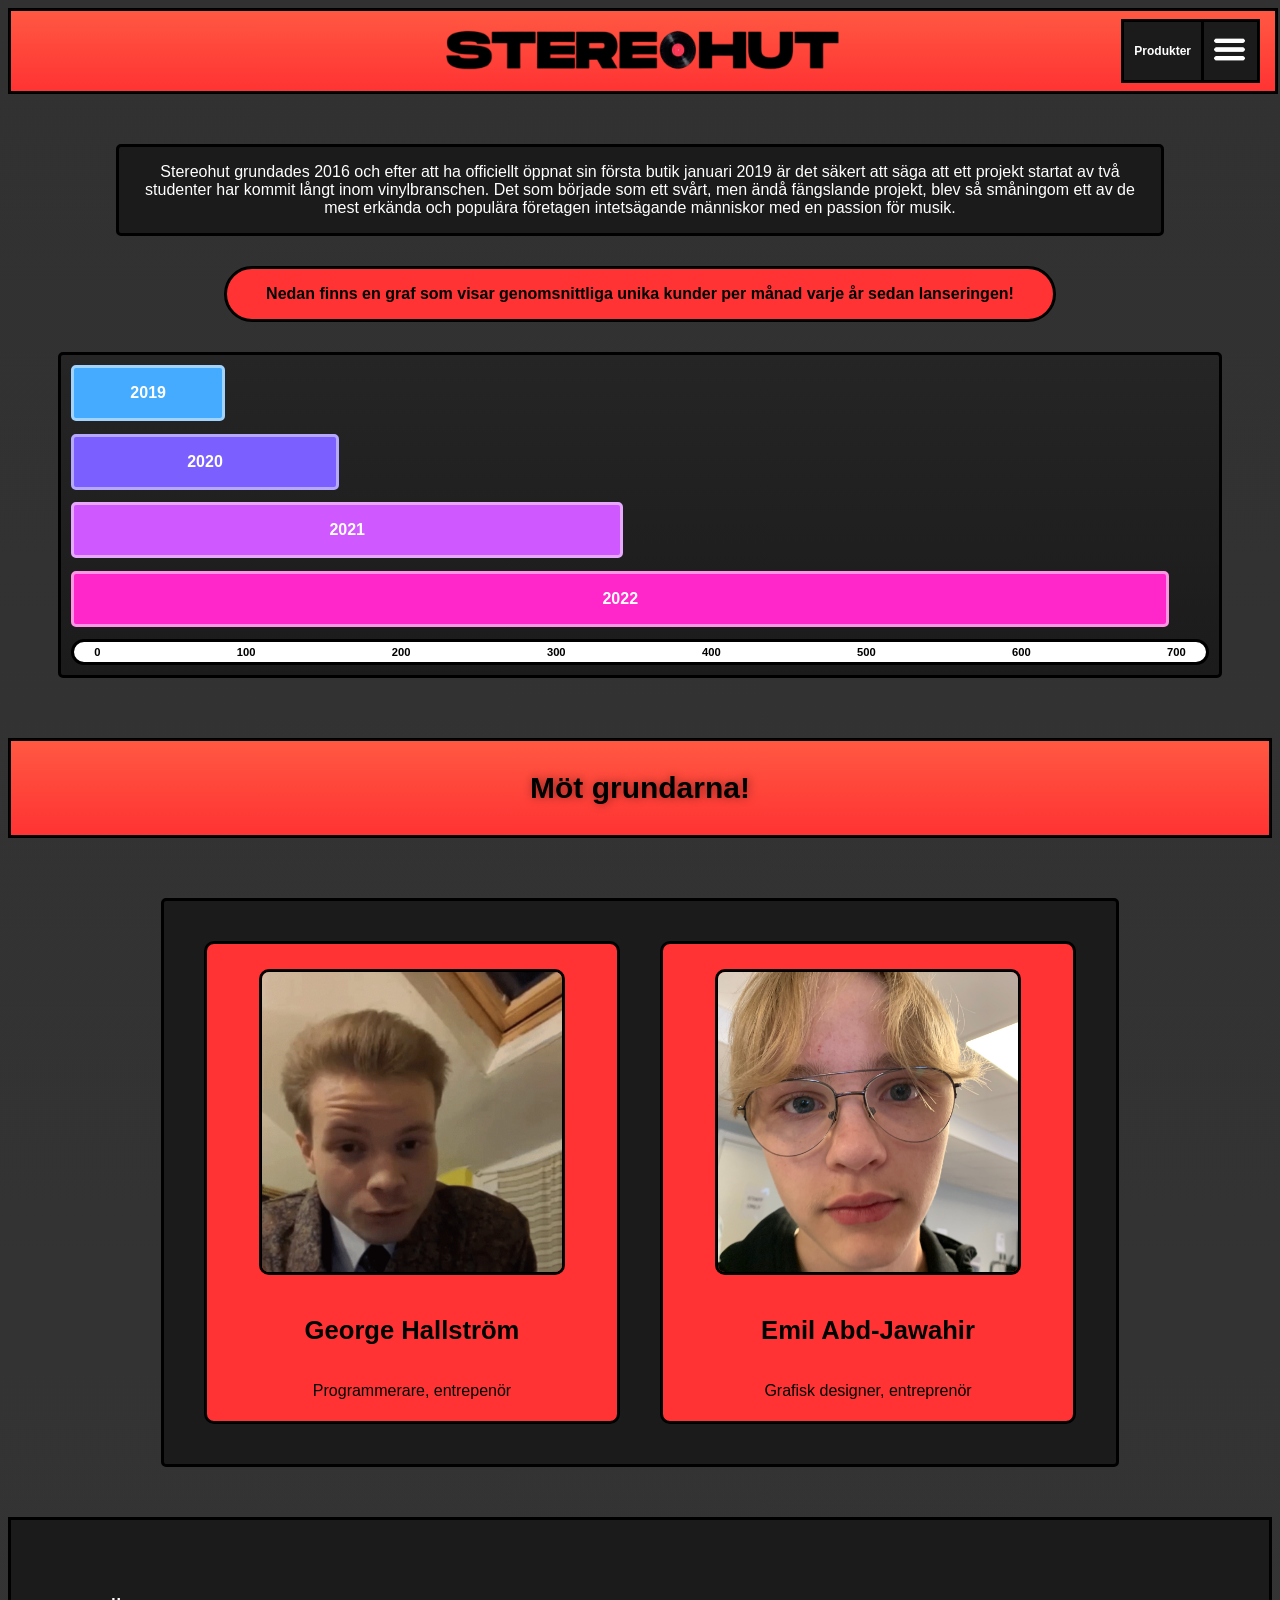
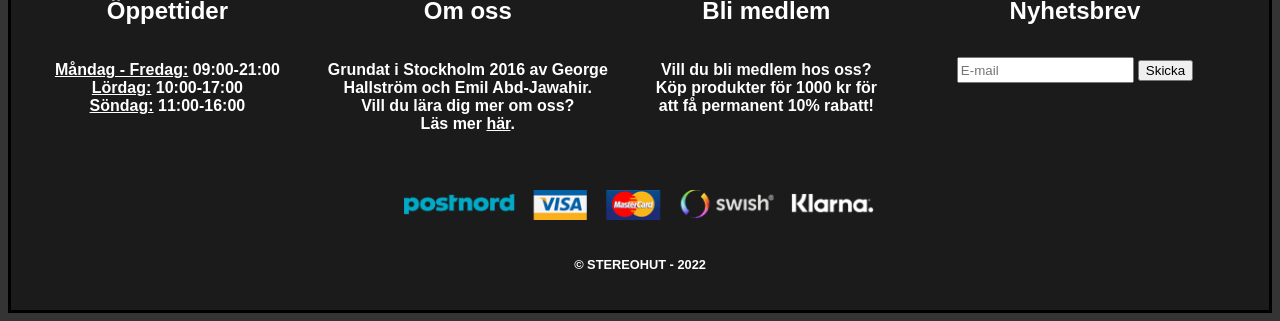
==== html/about.html @ 1059cc92 "update" ====
<!DOCTYPE html>
<head>
  <!-- Here I linked my CSS and JavaScript files. -->

  <link rel="stylesheet" href="/css/styles.css" />
  <script src="script.js" defer></script>
  <link rel="icon" href="/img/stereohut-cut-logo.png" />
</head>

<body>
  <!-- Simple nav bar with simple dropdown button. Didn't wanna make this too complicated seeing as it's the
        site's crown and therefore should be easy to use. -->

  <nav class="nav-stereohut">
    <a href="/index.html"
      ><img src="/img/stereohut-logo.png" class="logo" />
    </a>

    <div class="dropdown-info">
      <button class="dropdown-info-button">
        <img src="/img/menu-icon.png" width="35px" />
      </button>
      <div class="dropdown-info-menu">
        <a href="/html/about.html">
          <h4 class="dropdown-info-text">Om oss</h4>
        </a>
        <a href="/html/contacts.html">
          <h4 class="dropdown-info-text">Kontakta oss</h4>
        </a>
        <a href="#">
          <h4 class="dropdown-info-text">Dokumentation</h4>
        </a>
      </div>
    </div>

    <div class="dropdown-products">
      <button class="dropdown-products-button">
        <p><b>Produkter</b></p>
      </button>
      <div class="dropdown-products-menu">
        <a href="/html/products/hip-hop.html">
          <h4 class="dropdown-products-text">Hip Hop</h4>
        </a>
        <a href="/html/products/pop.html">
          <h4 class="dropdown-products-text">Pop</h4>
        </a>
        <a href="/html/products/rock.html">
          <h4 class="dropdown-products-text">Rock</h4>
        </a>
        <a href="/html/products/electronic.html">
          <h4 class="dropdown-products-text">Elektroniskt</h4>
        </a>
      </div>
    </div>
  </nav>

  <div class="header-about">
    <p>
      Stereohut grundades 2016 och efter att ha officiellt öppnat sin första
      butik januari 2019 är det säkert att säga att ett projekt startat av två
      studenter har kommit långt inom vinylbranschen. Det som började som ett
      svårt, men ändå fängslande projekt, blev så småningom ett av de mest
      erkända och populära företagen intetsägande människor med en passion för
      musik.
    </p>
  </div>

  <div class="header-graph">
    <p>
      <b
        >Nedan finns en graf som visar genomsnittliga unika kunder per månad
        varje år sedan lanseringen!</b
      >
    </p>
  </div>

  <div class="container-graph">
    <div class="item-graph-1">
      <p><b>2019</b></p>
    </div>
    <div class="item-graph-2">
      <p><b>2020</b></p>
    </div>
    <div class="item-graph-3">
      <p><b>2021</b></p>
    </div>
    <div class="item-graph-4">
      <p><b>2022</b></p>
    </div>
    <div class="graph-numbers">
      <p><b>0</b></p>
      <p><b>100</b></p>
      <p><b>200</b></p>
      <p><b>300</b></p>
      <p><b>400</b></p>
      <p><b>500</b></p>
      <p><b>600</b></p>
      <p><b>700</b></p>
    </div>
  </div>

  <nav class="nav-about">
    <h3 class="text-shadow"><b>Möt grundarna!</b></h3>
  </nav>

  <div class="container-founders">
    <div class="item-founders">
      <img src="/img/geordie-grép-picture.png" class="img-founders" />
      <h2>George Hallström</h2>
      <p>Programmerare, entrepenör</p>
    </div>
    <div class="item-founders">
      <img src="/img/emil-picture.jpeg" class="img-founders" />
      <h2>Emil Abd-Jawahir</h2>
      <p>Grafisk designer, entreprenör</p>
    </div>
  </div>

  <div class="div-footer" name="footer" id="footer">
    <div class="container-footer">
      <div class="item-footer">
        <h4 class="header-footer">Öppettider</h4>
        <h4 class="text-footer">
          <br /><br />
          <u>Måndag - Fredag:</u> 09:00-21:00 <br />
          <u>Lördag:</u> 10:00-17:00 <br />
          <u>Söndag:</u> 11:00-16:00 <br />
        </h4>
      </div>

      <div class="item-footer">
        <h4 class="header-footer">Om oss</h4>
        <h4 class="text-footer">
          <br /><br />
          Grundat i Stockholm 2016 av George <br />
          Hallström och Emil Abd-Jawahir. <br />
          Vill du lära dig mer om oss? <br />
          Läs mer <u><a href="/html/about.html">här</a></u
          >.
        </h4>
      </div>

      <div class="item-footer">
        <h4 class="header-footer">Bli medlem</h4>
        <h4 class="text-footer">
          <br /><br />
          Vill du bli medlem hos oss? <br />
          Köp produkter för 1000 kr för <br />
          att få permanent 10% rabatt!
        </h4>
      </div>

      <div class="item-footer">
        <h4 class="header-footer">Nyhetsbrev</h4>
        <input type="text" placeholder="E-mail" />
        <button type="submit">Skicka</button>
      </div>
    </div>

    <div class="payment-information">
      <img src="/img/payment-info.png" height="30px" />
    </div>

    <div class="established-info">
      <h4>© STEREOHUT - 2022</h4>
    </div>
  </div>
</body>
---- css/styles.css ----
body {
  background-image: linear-gradient(rgb(49, 49, 49), rgb(52, 52, 52));
}

div {
  justify-content: center;
  display: flex;
}

h2 {
  font-family: Verdana, Geneva, Tahoma, sans-serif;
  font-size: 160%;
}

h3 {
  font-family: Verdana, Geneva, Tahoma, sans-serif;
  font-size: 250%;
}

p {
  font-family: Verdana, Geneva, Tahoma, sans-serif;
}

h4 {
  font-family: Verdana, Geneva, Tahoma, sans-serif;
  font-size: 100%;
}

a:link {
  text-decoration: none;
  color: rgb(255, 255, 255);
}

a:visited {
  text-decoration: none;
  color: rgb(255, 255, 255);
}

a:hover {
  text-decoration: none;
  color: rgb(255, 255, 255);
}

a:active {
  text-decoration: none;
  color: rgb(255, 255, 255);
}

.text-shadow {
  text-shadow: rgba(0, 0, 0, 0.443) 1px 0 10px;
  text-decoration-color: rgb(255, 255, 255);
}

/*
--- HOMEPAGE HEADERS ---
*/

.nav-stereohut {
  display: flex;
  background-image: linear-gradient(rgb(255, 88, 66), rgb(255, 51, 51));
  height: 80px;
  align-items: center;
  justify-content: center;
  display: flex;
  background-color: rgb(255, 53, 53);
  margin-bottom: 20px;
  border-style: solid;
  width: 100%;
  margin-bottom: 50px;
}

.logo {
  height: 43px;
  width: 400px;
}

.div-new-and-exclusive {
  color: rgb(0, 0, 0);
  background-color: rgb(255, 51, 51);
  width: fit-content;
  padding-left: 20px;
  padding-right: 20px;
  border-radius: 50px;
  border-color: black;
  border-style: dashed;
  font-size: 10px;
  bottom: -10px;
  position: relative;
  margin: auto;
}

/*
--- DROPDOWN BUTTONS ---
*/

.dropdown-info-button {
  background-color: rgb(27, 27, 27);
  padding: 10px;
  border: none;
  cursor: pointer;
  border-style: solid;
}

.dropdown-info:hover .dropdown-info-button {
  background-color: rgb(20, 20, 20);
}

.dropdown-info {
  position: absolute;
  display: inline-block;
  right: 20px;
}

.dropdown-info-menu {
  display: none;
  position: absolute;
  background-color: #f9f9f9;
  min-width: 160px;
  box-shadow: 0px 8px 16px 0px rgba(0, 0, 0, 0.2);
  left: -7.15rem;
  bottom: -8.8rem;
  z-index: 9;
}

/* Added some simple hover effects to the dropdown button. */

.dropdown-info-menu a:hover {
  background-color: #5f5f5f37;
}

.dropdown-info-menu a {
  color: black;
  padding: 12px 16px;
  text-decoration: none;
  display: block;
}

.dropdown-info-content a:hover {
  background-color: #f1f1f1;
}

/* Positioning the dropdown menu so it doesn't go off-screen. */

.dropdown-info:hover .dropdown-info-menu {
  display: block;
  background-color: rgb(27, 27, 27);
  border-style: solid;
  font-family: Verdana, Geneva, Tahoma, sans-serif;
  text-shadow: rgba(0, 0, 0, 0.768) 1px 0 10px;
  text-decoration-color: white;
}

.dropdown-info-text {
  color: white;
  font-family: "Trebuchet MS", "Lucida Sans Unicode", "Lucida Grande",
    "Lucida Sans", Arial, sans-serif;
  font-size: 120%;
  margin: 0px;
}

/* ------ */

.dropdown-products-button {
  color: rgb(255, 255, 255);
  background-color: rgb(27, 27, 27);
  padding: 10px;
  border: none;
  cursor: pointer;
  font-size: 75%;
  padding-top: -90px;
  border-style: solid;
  border-color: black;
}

.dropdown-products:hover .dropdown-products-button {
  background-color: rgb(20, 20, 20);
}

.dropdown-products {
  position: absolute;
  display: inline-block;
  right: 76px;
}

.dropdown-products-menu {
  display: none;
  position: absolute;
  background-color: #f9f9f9;
  min-width: 160px;
  box-shadow: 0px 8px 16px 0px rgba(0, 0, 0, 0.2);
  left: -4.55rem;
  bottom: -11.7rem;
  z-index: 8;
}

.dropdown-products-menu a:hover {
  background-color: #5f5f5f37;
}

.dropdown-products-menu a {
  color: black;
  padding: 12px 16px;
  text-decoration: none;
  display: block;
}

.dropdown-products-content a:hover {
  background-color: #f1f1f1;
}

.dropdown-products:hover .dropdown-products-menu {
  display: block;
  background-color: rgb(27, 27, 27);
  border-style: solid;
  font-family: Verdana, Geneva, Tahoma, sans-serif;
  text-shadow: rgba(0, 0, 0, 0.768) 1px 0 10px;
  text-decoration-color: white;
}

.dropdown-products-text {
  color: white;
  font-family: "Trebuchet MS", "Lucida Sans Unicode", "Lucida Grande",
    "Lucida Sans", Arial, sans-serif;
  font-size: 120%;
  margin: 0px;
}

/*
--- IMAGE WHEEL ---
*/

/* Here lays some complicated stuff. I sincerely hope my commenting is comprihensible. */

.container-wheel {
  display: flex;
  align-items: center;
  justify-content: center;
  background-color: rgb(27, 27, 27);
  margin-top: -10px;
  margin-bottom: 70px;
  padding: 0 10px;
  border-style: solid;
  border-radius: 5px;
}

.wrapper .carousel {
  white-space: nowrap;
  font-size: 0px;
  cursor: pointer;
  overflow: hidden;
}

.carousel img {
  height: 340px;
  width: calc(100% / 3);
  object-fit: cover;
  margin-left: 18px;
}

.wrapper {
  position: relative;
  width: 100%;
}

/* This is just to make sure the website is also compatible with mobile/tablet devices. */

@media screen and (max-width: 900px) {
  .carousel img {
    width: calc(100% / 2);
  }
}

@media screen and (max-width: 550px) {
  .carousel img {
    width: 100%;
  }
}

/*
--- BROWSE SECTION ---
*/

.container-browse {
  display: flex;
  flex-wrap: wrap;
  justify-content: space-between;
  margin-top: 90px;
}

.item-browse {
  width: 95%;
  height: 150px;
  margin-bottom: 50px;
  border-radius: 10px;
  display: flex;
  align-items: center;
  justify-content: center;
  border-style: solid;
  border-color: black;
  background-color: rgb(27, 27, 27);
  box-shadow: inset 0 0 0 0 rgb(255, 51, 51);
  transition: ease-out 1s;
  font-size: 1.5rem;
  outline: none;
}

.item-browse:hover {
  box-shadow: inset 1480px 0 0 0 rgb(255, 51, 51);
  color: rgb(0, 0, 0);
  transition: ease-out 1s;
}

/*
-------- TOOLTIPS --------
*/

.category-info {
  margin-left: 10px;
  padding: 0.1rem;
  border: none;
  color: black;
}

.category-info > img {
  height: 1rem;
  width: 1rem;
  border: none;
  color: white;
}

[data-msg] {
  position: relative;
  margin-left: 10px;
  background-color: white;
  border-style: solid;
  height: 22px;
  width: 22px;
  border-radius: 100%;
  line-height: 20px;
  cursor: pointer;
}

[data-msg]:focus:before,
[data-msg]:hover::before {
  position: absolute;
  width: 100%;
  min-width: 200px;
  background-color: white;
  padding: 20px;
  content: attr(data-msg);
  left: 50%;
  transform: translate(-50%, -100%);
  top: -20px;
  border-radius: 15px;
}

[data-msg]:focus:after,
[data-msg]:hover::after {
  content: "";
  position: absolute;
  top: -35px;
  left: 50%;
  transform: translateX(-50%);
  border-top: 20px solid white;
  border-left: 20px solid transparent;
  border-right: 20px solid transparent;
}

/*
--- CONTACT INFORMATION (FOOTER) ---
*/

.div-footer {
  background-color: rgb(27, 27, 27);
  height: auto;
  margin-top: 35px;
  padding-bottom: 20px;
  padding-inline: 20px;
  border-style: solid;
  display: block;
  width: auto;
}

.header-footer {
  color: white;
  font-family: "Trebuchet MS", "Lucida Sans Unicode", "Lucida Grande",
    "Lucida Sans", Arial, sans-serif;
  font-size: 150%;
}

.text-footer {
  background-color: rgba(167, 167, 167, 0);
  margin: -2rem;
  color: white;
  font-family: "Trebuchet MS", "Lucida Sans Unicode", "Lucida Grande",
    "Lucida Sans", Arial, sans-serif;
}

input {
  height: 20px;
}

.container-footer {
  margin: 0 auto;
  display: flex;
  align-items: center;
  justify-content: center;
  background-color: rgba(73, 0, 0, 0);
  height: 300px;
}

.item-footer {
  flex-grow: 1;
  height: 170px;
  background-color: rgba(127, 255, 212, 0);
  margin-left: 2%;
  margin-right: 2%;
  text-align: center;
  display: block;
  margin-top: -40px;
}

.item-footer + .item-footer {
  margin-left: 2%;
}

.payment-information {
  margin-bottom: 20px;
  margin-top: -30px;
}

.established-info {
  color: white;
  font-family: "Trebuchet MS", "Lucida Sans Unicode", "Lucida Grande",
    "Lucida Sans", Arial, sans-serif;
  font-size: 80%;
}

/*
--- GENRES HOMEPAGE ---
*/

.container-genres {
  background-color: rgba(22, 118, 202, 0);
  height: fit-content;
  display: flex;
  width: 95%;
  flex-direction: column;
  align-items: center;
  margin: auto;
  padding-top: 20px;
}

.item-genres {
  height: 200px;
  width: 100%;
  margin-bottom: 30px;
  background-color: rgb(27, 27, 27);
  color: white;
  border-color: black;
  border-style: solid;
  border-radius: 5px;
  align-items: center;
  font-size: 125%;
  column-gap: 20px;
  display: flex;
  justify-content: space-evenly;
}

.item-genres:hover {
  background-color: rgb(32, 32, 32);
}

.title-genres {
  width: 200px;
}
.subitem-genres {
  display: flex;
  width: 300px;
  background-color: rgba(127, 255, 212, 0);
  font-size: 80%;
}

.a-genres {
  width: 100%;
}

.img-genres {
  width: 150px;
  height: 150px;
  border-style: solid;
  border-color: white;
}

/*
--- PRODUCTS ---
*/

.container-products {
  display: flex;
  flex-wrap: wrap;
  justify-content: space-between;
  background-color: rgb(27, 27, 27);
  width: fit-content;
  max-width: 90%;
  margin: auto;
  position: relative;
  padding-left: 40px;
  padding-right: 40px;
  border-style: solid;
  border-radius: 5px;
}

.item-products {
  height: 400px;
  width: 400px;
  max-width: 400px;
  margin-top: 40px;
  padding-bottom: 40px;
  background-image: linear-gradient(rgb(255, 88, 66), rgb(255, 51, 51));
  border-style: solid;
  border-radius: 10px;
  display: flex;
  flex-direction: column;
  align-items: center;
  text-align: center;
}

.item-products:nth-child(7) {
  margin-bottom: 40px;
}

.img-products {
  width: 250px;
  height: 250px;
  border-style: solid;
  border-radius: 5px;
  margin-top: 20px;
  margin-bottom: 20px;
}

.img-products:hover {
  background-color: #202020;
  opacity: 0.8;
  filter: alpha(opacity=70) !important; /* For IE8 and earlier */
  box-shadow: 0 0 0px #000000 !important;
  cursor: pointer;
}

.button-products {
  height: 200px;
  border-radius: 100px;
}

.button-products:hover {
  cursor: pointer;
}

/* 
--- ABOUT --- 
*/

.header-about {
  width: 80%;
  margin: auto;
  color: white;
  background-color: rgb(27, 27, 27);
  padding-right: 15px;
  padding-left: 15px;
  border-style: solid;
  border-color: black;
  border-radius: 5px;
  margin-bottom: 30px;
  text-align: center;
}

.header-graph {
  width: 63%;
  margin: auto;
  color: rgb(0, 0, 0);
  background-color: rgb(255, 51, 51);
  padding-right: 15px;
  padding-left: 15px;
  border-style: solid;
  border-color: black;
  border-radius: 100px;
  margin-bottom: 30px;
}


.container-graph {
  display: flex;
  height: 300px;
  width: 90%;
  justify-content: space-between;
  flex-direction: column;
  background-image: linear-gradient(rgb(37, 37, 37), rgb(27, 27, 27));
  border-style: solid;
  border-radius: 5px;
  padding: 10px;
  margin: auto;
  margin-bottom: 50p;
}

.item-graph-1 {
  width: 13%;
  background-color: rgb(68, 171, 255);
  border-radius: 5px;
  border-style: solid;
  border-color: rgb(160, 212, 255);
  color: white;
}

.item-graph-2 {
  width: 23%;
  background-color: rgb(123, 96, 255);
  border-radius: 5px;
  border-style: solid;
  border-color: rgb(183, 168, 255);
  color: white;
}

.item-graph-3 {
  width: 48%;
  background-color: rgb(208, 88, 255);
  border-radius: 5px;
  border-style: solid;
  border-color: rgb(231, 169, 255);
  color: white;
}

.item-graph-4 {
  width: 96%;
  background-color: rgb(255, 39, 201);
  border-radius: 5px;
  border-style: solid;
  border-color: rgb(255, 149, 228);
  color: white;
}

.graph-numbers {
  border-radius: 100px;
  border-style: solid;
  background-color: white;
  color: black;
  height: 20px;
  font-size: 70%;
  text-align: center;
  display: flex;
  justify-content: space-between;
  padding-right: 20px;
  padding-left: 20px;
  align-items: center;
}

.nav-about {
  background-image: linear-gradient(rgb(255, 88, 66), rgb(255, 51, 51));
  margin-top: 60px;
  text-align: center;
  font-size: 12px ;
  border-style: solid;
  margin-bottom: 60px;
}

.container-founders {
  display: flex;
  flex-wrap: wrap;
  justify-content: space-between;
  background-color: rgb(27, 27, 27);
  width: fit-content;
  max-width: 90%;
  margin: auto;
  position: relative;
  padding-left: 20px;
  padding-right: 20px;
  border-style: solid;
  border-radius: 5px;
  margin-bottom: 50px;
  padding-bottom: 40px;
}

.item-founders {
  height: fit-content;
  width: 400px;
  max-width: 400px;
  margin-top: 40px;
  padding: 5px;
  background-color: rgb(255, 51, 51);
  border-style: solid;
  border-radius: 10px;
  display: flex;
  flex-direction: column;
  align-items: center;
  text-align: center;
  margin-inline: 20px;
}

.img-founders {
  width: 300px;
  height: 300px;
  border-style: solid;
  border-radius: 10px;
  margin-top: 20px;
  margin-bottom: 20px;
}
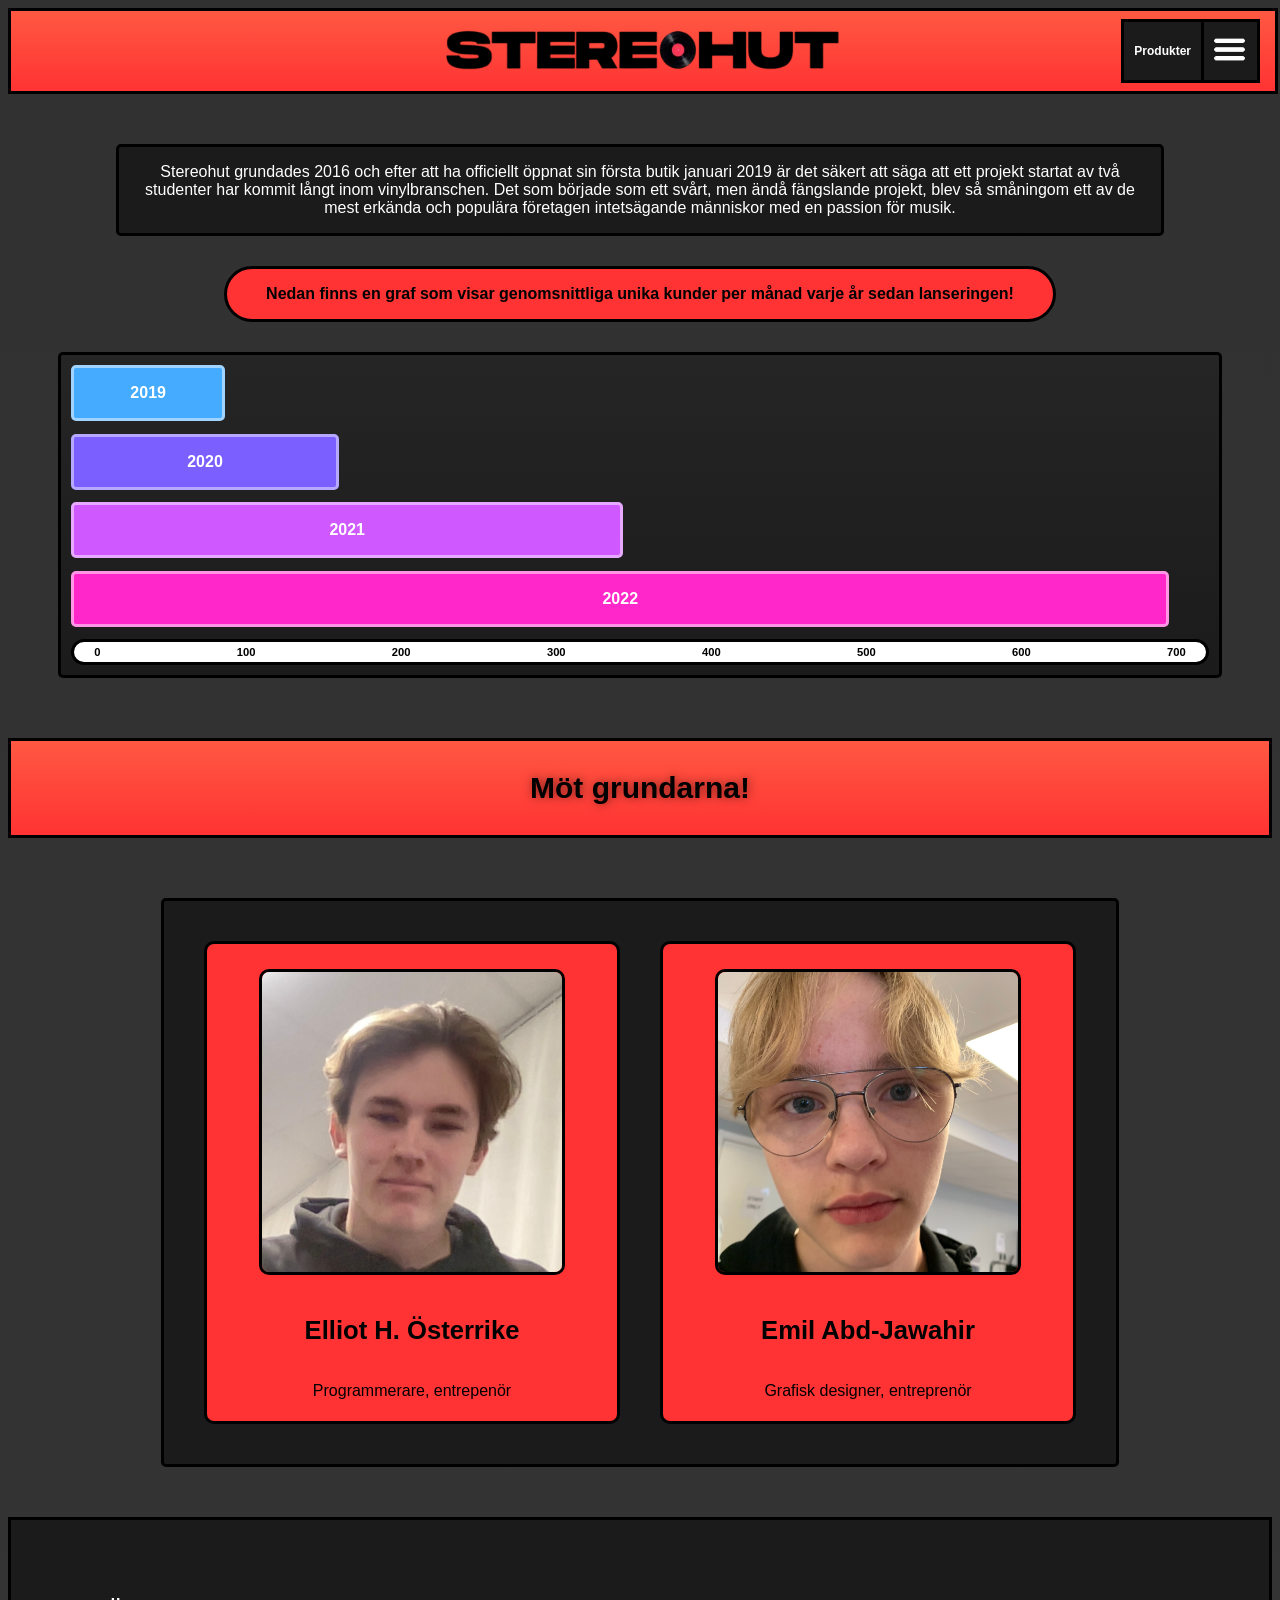
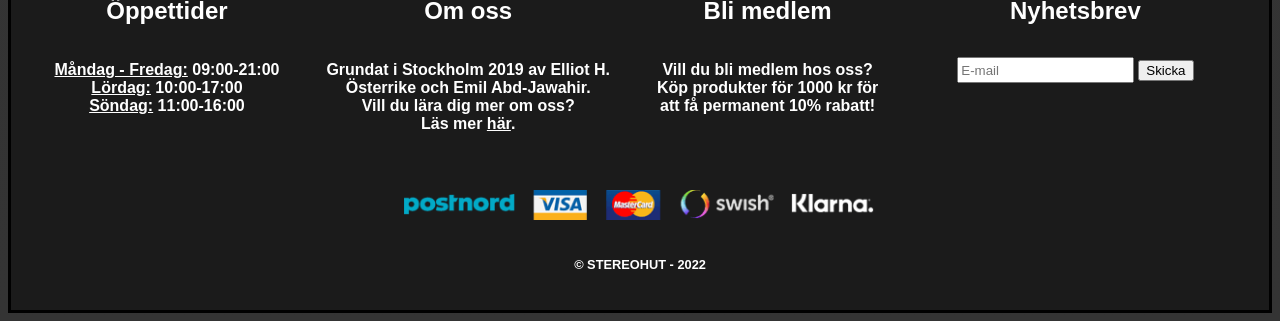
==== commit b8420a4f: "update" ====
--- a/html/about.html
+++ b/html/about.html
@@ -105,8 +105,8 @@
 
   <div class="container-founders">
     <div class="item-founders">
-      <img src="/img/geordie-grép-picture.png" class="img-founders" />
-      <h2>George Hallström</h2>
+      <img src="/img/elliot-picture.png" class="img-founders" />
+      <h2>Elliot H. Österrike</h2>
       <p>Programmerare, entrepenör</p>
     </div>
     <div class="item-founders">
@@ -132,8 +132,8 @@
         <h4 class="header-footer">Om oss</h4>
         <h4 class="text-footer">
           <br /><br />
-          Grundat i Stockholm 2016 av George <br />
-          Hallström och Emil Abd-Jawahir. <br />
+          Grundat i Stockholm 2019 av Elliot H. <br />
+          Österrike och Emil Abd-Jawahir. <br />
           Vill du lära dig mer om oss? <br />
           Läs mer <u><a href="/html/about.html">här</a></u
           >.
--- a/css/styles.css
+++ b/css/styles.css
@@ -47,7 +47,7 @@
 }
 
 .text-shadow {
-  text-shadow: rgba(0, 0, 0, 0.443) 1px 0 10px;
+  text-shadow: rgba(0, 0, 0, 0.5) 1px 0 10px;
   text-decoration-color: rgb(255, 255, 255);
 }
 
@@ -702,4 +702,91 @@
   border-radius: 10px;
   margin-top: 20px;
   margin-bottom: 20px;
+}
+
+/* 
+--- CONTACTS --- 
+*/
+
+.container-contacts {
+  display: flex;
+  background-color: rgb(27, 27, 27);
+  border-style: solid;
+  max-height: fit-content;
+  width: 75%;
+  padding: 25px;
+  justify-content: space-between;
+  margin: auto;
+  margin-bottom: 50px;
+}
+
+.item-contacts {
+  flex-grow: 1;
+  max-height:fit-content;
+  max-width: fit-content;
+  background-color: rgba(255, 0, 0, 0);
+  display: flex;
+  flex-direction: column;
+  text-align: center;
+  color: white;
+}
+
+.item-contacts + .item-contacts {
+  margin-left: 2%;
+}
+
+.container-contacts-img {
+  display: flex;
+  width: 60%;
+  margin: auto;
+  flex-direction: row;
+  justify-content: space-between;
+  height: 300px;
+  background-color: rgba(231, 169, 255, 0);
+  margin-bottom: 50px;
+}
+
+.item-contacts-img {
+  max-width: 400px;
+  max-height: 400px;
+  text-align: center;
+  display: flex;
+  flex-direction: column;
+  color: white;
+}
+
+.div-input-contacts {
+  height: fit-content;
+  width: 80%;
+  align-items: center;
+  margin: auto;
+  background-color: rgb(27, 27, 27);
+  border-style: solid;
+  display: flex;
+  flex-direction: column;
+  color: white;
+  border-color: black;
+  padding: 10px;
+  padding-bottom: 30px;
+}
+
+.input-contacts {
+  width: 95%;
+}
+
+.input-contacts-big {
+  width: 95%;
+  height: 200px;
+  margin-bottom: 30px;
+}
+
+.button-contacts {
+  width: 100px;
+  height: 40px;
+  font-size: 120%;
+}
+
+.button-contacts:hover {
+  cursor: pointer;
+  background-color: rgb(218, 218, 218);
 }
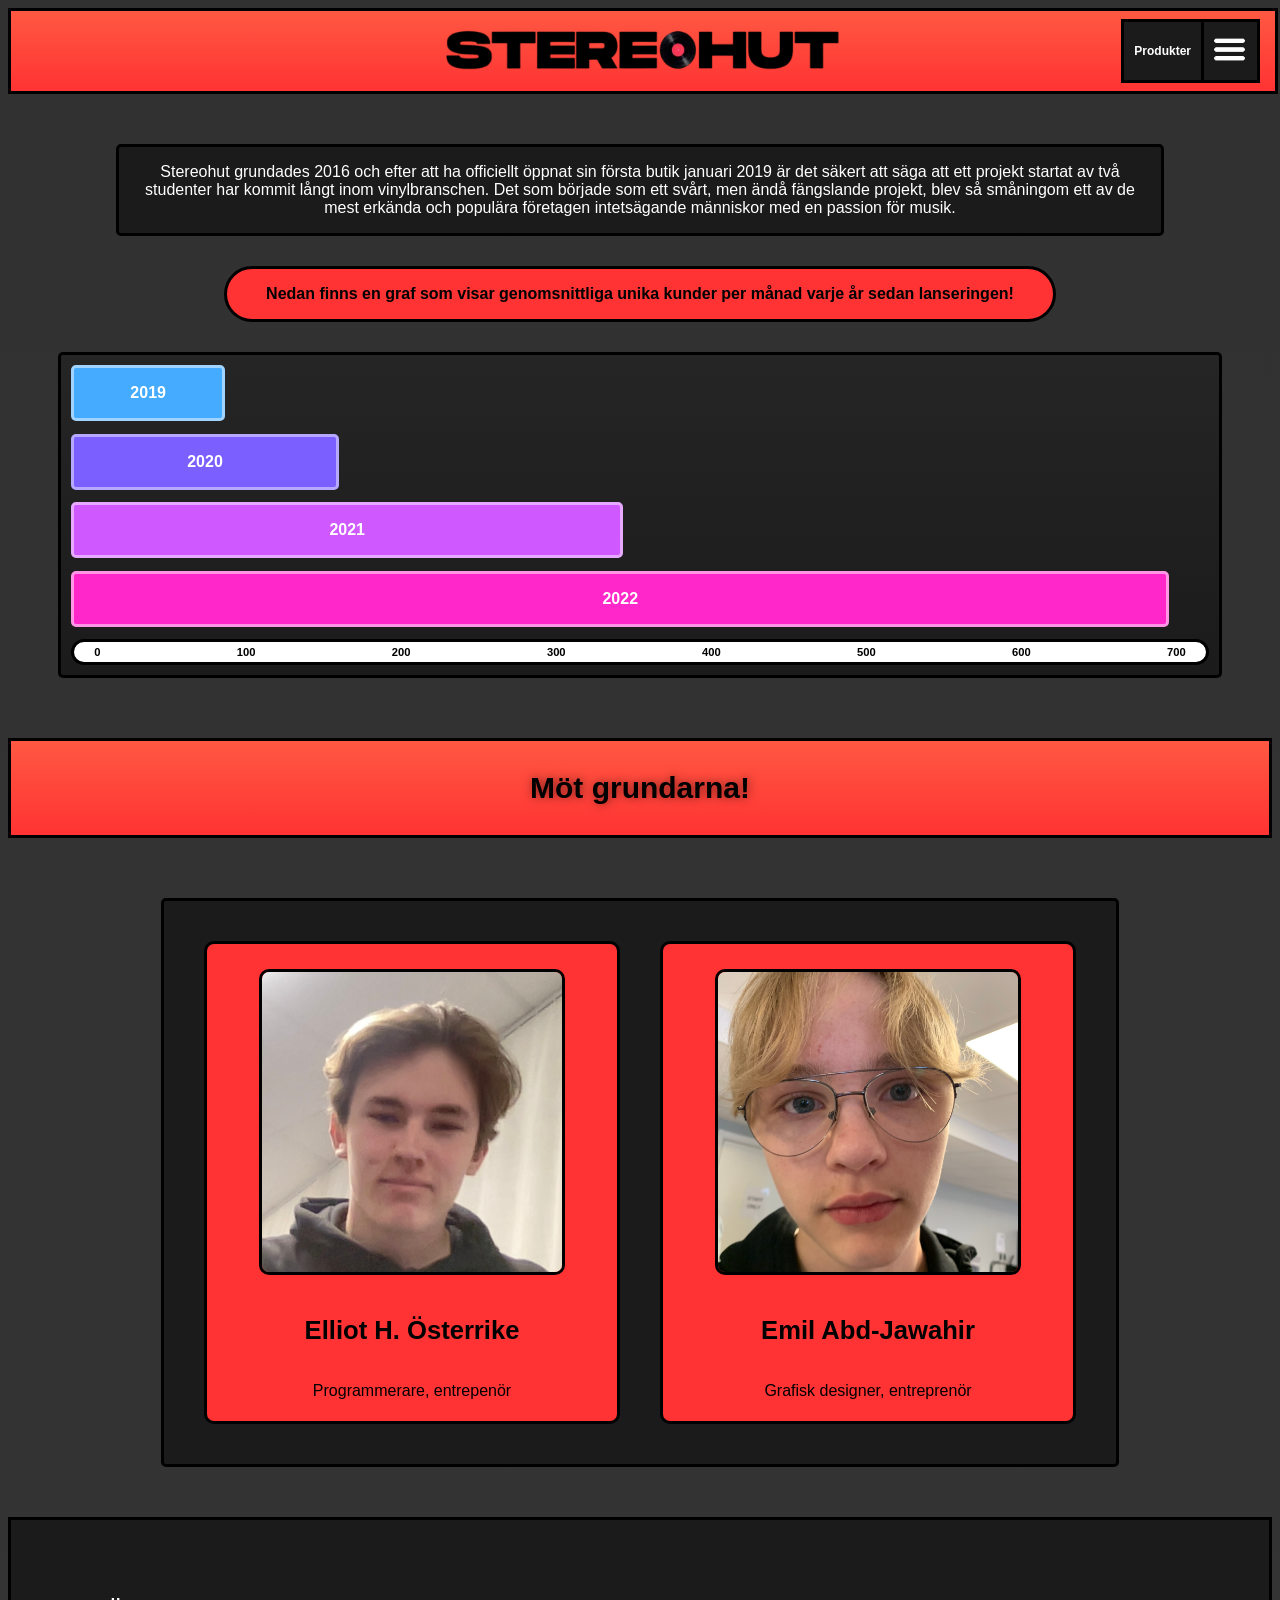
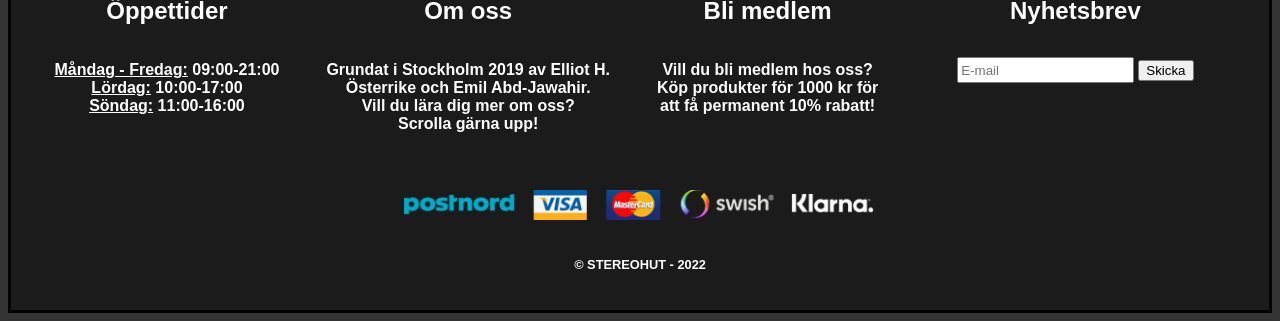
==== commit 59dbfdfd: "update" ====
--- a/html/about.html
+++ b/html/about.html
@@ -27,7 +27,7 @@
         <a href="/html/contacts.html">
           <h4 class="dropdown-info-text">Kontakta oss</h4>
         </a>
-        <a href="#">
+        <a href="/html/documentation.html">
           <h4 class="dropdown-info-text">Dokumentation</h4>
         </a>
       </div>
@@ -135,8 +135,7 @@
           Grundat i Stockholm 2019 av Elliot H. <br />
           Österrike och Emil Abd-Jawahir. <br />
           Vill du lära dig mer om oss? <br />
-          Läs mer <u><a href="/html/about.html">här</a></u
-          >.
+          Scrolla gärna upp!
         </h4>
       </div>
 
--- a/css/styles.css
+++ b/css/styles.css
@@ -26,6 +26,11 @@
   font-size: 100%;
 }
 
+/*
+This is to remove text decoration from visited links (hyperlinks).
+If not, they appear as purple with an understroke, which ruins the layout of the page.
+ */
+
 a:link {
   text-decoration: none;
   color: rgb(255, 255, 255);
@@ -74,7 +79,157 @@
   width: 400px;
 }
 
-.div-new-and-exclusive {
+/*
+--- DROPDOWN BUTTONS ---
+*/
+
+.dropdown-info-button {
+  background-color: rgb(27, 27, 27);
+  padding: 10px;
+  border: none;
+  cursor: pointer;
+  border-style: solid;
+}
+
+.dropdown-info:hover .dropdown-info-button {
+  background-color: rgb(20, 20, 20);
+}
+
+.dropdown-info {
+  position: absolute;
+  display: inline-block;
+  right: 20px;
+}
+
+.dropdown-info-menu {
+  display: none;
+  position: absolute;
+  background-color: #f9f9f9;
+  min-width: 160px;
+  box-shadow: 0px 8px 16px 0px rgba(0, 0, 0, 0.2);
+  left: -7.15rem;
+  bottom: -8.8rem;
+  z-index: 9;
+}
+
+/* 
+Added some simple hover effects to the dropdown button.
+*/
+
+.dropdown-info-menu a:hover {
+  background-color: #5f5f5f37;
+}
+
+.dropdown-info-menu a {
+  color: black;
+  padding: 12px 16px;
+  text-decoration: none;
+  display: block;
+}
+
+.dropdown-info-content a:hover {
+  background-color: #f1f1f1;
+}
+
+/* 
+Positioning the dropdown menu so it doesn't go off-screen.
+ */
+
+.dropdown-info:hover .dropdown-info-menu {
+  display: block;
+  background-color: rgb(27, 27, 27);
+  border-style: solid;
+  font-family: Verdana, Geneva, Tahoma, sans-serif;
+  text-shadow: rgba(0, 0, 0, 0.768) 1px 0 10px;
+  text-decoration-color: white;
+}
+
+.dropdown-info-text {
+  color: white;
+  font-family: "Trebuchet MS", "Lucida Sans Unicode", "Lucida Grande",
+    "Lucida Sans", Arial, sans-serif;
+  font-size: 120%;
+  margin: 0px;
+}
+
+/* ...  */
+
+.dropdown-products-button {
+  color: rgb(255, 255, 255);
+  background-color: rgb(27, 27, 27);
+  padding: 10px;
+  border: none;
+  cursor: pointer;
+  font-size: 75%;
+  padding-top: -90px;
+  border-style: solid;
+  border-color: black;
+}
+
+.dropdown-products:hover .dropdown-products-button {
+  background-color: rgb(20, 20, 20);
+}
+
+.dropdown-products {
+  position: absolute;
+  display: inline-block;
+  right: 76px;
+}
+
+.dropdown-products-menu {
+  display: none;
+  position: absolute;
+  background-color: #f9f9f9;
+  min-width: 160px;
+  box-shadow: 0px 8px 16px 0px rgba(0, 0, 0, 0.2);
+  left: -4.55rem;
+  bottom: -11.7rem;
+  z-index: 8;
+}
+
+.dropdown-products-menu a:hover {
+  background-color: #5f5f5f37;
+}
+
+.dropdown-products-menu a {
+  color: black;
+  padding: 12px 16px;
+  text-decoration: none;
+  display: block;
+}
+
+.dropdown-products-content a:hover {
+  background-color: #f1f1f1;
+}
+
+.dropdown-products:hover .dropdown-products-menu {
+  display: block;
+  background-color: rgb(27, 27, 27);
+  border-style: solid;
+  font-family: Verdana, Geneva, Tahoma, sans-serif;
+  text-shadow: rgba(0, 0, 0, 0.768) 1px 0 10px;
+  text-decoration-color: white;
+}
+
+.dropdown-products-text {
+  color: white;
+  font-family: "Trebuchet MS", "Lucida Sans Unicode", "Lucida Grande",
+    "Lucida Sans", Arial, sans-serif;
+  font-size: 120%;
+  margin: 0px;
+}
+
+/*
+--- IMAGE WHEEL ---
+*/
+
+/* 
+Here lays some complicated stuff. 
+Some of the code is taken from CodingNepal, but it was more of a way for me to gain a deeper understanding of JavaScript.
+I'm confident in saying that I have learnt how to create an image slider without using a tutorial.
+*/
+
+.div-image-wheel {
   color: rgb(0, 0, 0);
   background-color: rgb(255, 51, 51);
   width: fit-content;
@@ -89,148 +244,6 @@
   margin: auto;
 }
 
-/*
---- DROPDOWN BUTTONS ---
-*/
-
-.dropdown-info-button {
-  background-color: rgb(27, 27, 27);
-  padding: 10px;
-  border: none;
-  cursor: pointer;
-  border-style: solid;
-}
-
-.dropdown-info:hover .dropdown-info-button {
-  background-color: rgb(20, 20, 20);
-}
-
-.dropdown-info {
-  position: absolute;
-  display: inline-block;
-  right: 20px;
-}
-
-.dropdown-info-menu {
-  display: none;
-  position: absolute;
-  background-color: #f9f9f9;
-  min-width: 160px;
-  box-shadow: 0px 8px 16px 0px rgba(0, 0, 0, 0.2);
-  left: -7.15rem;
-  bottom: -8.8rem;
-  z-index: 9;
-}
-
-/* Added some simple hover effects to the dropdown button. */
-
-.dropdown-info-menu a:hover {
-  background-color: #5f5f5f37;
-}
-
-.dropdown-info-menu a {
-  color: black;
-  padding: 12px 16px;
-  text-decoration: none;
-  display: block;
-}
-
-.dropdown-info-content a:hover {
-  background-color: #f1f1f1;
-}
-
-/* Positioning the dropdown menu so it doesn't go off-screen. */
-
-.dropdown-info:hover .dropdown-info-menu {
-  display: block;
-  background-color: rgb(27, 27, 27);
-  border-style: solid;
-  font-family: Verdana, Geneva, Tahoma, sans-serif;
-  text-shadow: rgba(0, 0, 0, 0.768) 1px 0 10px;
-  text-decoration-color: white;
-}
-
-.dropdown-info-text {
-  color: white;
-  font-family: "Trebuchet MS", "Lucida Sans Unicode", "Lucida Grande",
-    "Lucida Sans", Arial, sans-serif;
-  font-size: 120%;
-  margin: 0px;
-}
-
-/* ------ */
-
-.dropdown-products-button {
-  color: rgb(255, 255, 255);
-  background-color: rgb(27, 27, 27);
-  padding: 10px;
-  border: none;
-  cursor: pointer;
-  font-size: 75%;
-  padding-top: -90px;
-  border-style: solid;
-  border-color: black;
-}
-
-.dropdown-products:hover .dropdown-products-button {
-  background-color: rgb(20, 20, 20);
-}
-
-.dropdown-products {
-  position: absolute;
-  display: inline-block;
-  right: 76px;
-}
-
-.dropdown-products-menu {
-  display: none;
-  position: absolute;
-  background-color: #f9f9f9;
-  min-width: 160px;
-  box-shadow: 0px 8px 16px 0px rgba(0, 0, 0, 0.2);
-  left: -4.55rem;
-  bottom: -11.7rem;
-  z-index: 8;
-}
-
-.dropdown-products-menu a:hover {
-  background-color: #5f5f5f37;
-}
-
-.dropdown-products-menu a {
-  color: black;
-  padding: 12px 16px;
-  text-decoration: none;
-  display: block;
-}
-
-.dropdown-products-content a:hover {
-  background-color: #f1f1f1;
-}
-
-.dropdown-products:hover .dropdown-products-menu {
-  display: block;
-  background-color: rgb(27, 27, 27);
-  border-style: solid;
-  font-family: Verdana, Geneva, Tahoma, sans-serif;
-  text-shadow: rgba(0, 0, 0, 0.768) 1px 0 10px;
-  text-decoration-color: white;
-}
-
-.dropdown-products-text {
-  color: white;
-  font-family: "Trebuchet MS", "Lucida Sans Unicode", "Lucida Grande",
-    "Lucida Sans", Arial, sans-serif;
-  font-size: 120%;
-  margin: 0px;
-}
-
-/*
---- IMAGE WHEEL ---
-*/
-
-/* Here lays some complicated stuff. I sincerely hope my commenting is comprihensible. */
-
 .container-wheel {
   display: flex;
   align-items: center;
@@ -262,20 +275,6 @@
   width: 100%;
 }
 
-/* This is just to make sure the website is also compatible with mobile/tablet devices. */
-
-@media screen and (max-width: 900px) {
-  .carousel img {
-    width: calc(100% / 2);
-  }
-}
-
-@media screen and (max-width: 550px) {
-  .carousel img {
-    width: 100%;
-  }
-}
-
 /*
 --- BROWSE SECTION ---
 */
@@ -311,7 +310,7 @@
 }
 
 /*
--------- TOOLTIPS --------
+--- TOOLTIPS ---
 */
 
 .category-info {
@@ -327,6 +326,11 @@
   border: none;
   color: white;
 }
+
+/*
+[data-msg] is the popup that appears when hovering over the tooltip.
+*/
+
 
 [data-msg] {
   position: relative;
@@ -587,7 +591,6 @@
   margin-bottom: 30px;
 }
 
-
 .container-graph {
   display: flex;
   height: 300px;
@@ -657,7 +660,7 @@
   background-image: linear-gradient(rgb(255, 88, 66), rgb(255, 51, 51));
   margin-top: 60px;
   text-align: center;
-  font-size: 12px ;
+  font-size: 12px;
   border-style: solid;
   margin-bottom: 60px;
 }
@@ -722,7 +725,7 @@
 
 .item-contacts {
   flex-grow: 1;
-  max-height:fit-content;
+  max-height: fit-content;
   max-width: fit-content;
   background-color: rgba(255, 0, 0, 0);
   display: flex;
@@ -768,6 +771,7 @@
   border-color: black;
   padding: 10px;
   padding-bottom: 30px;
+  margin-bottom: 50px;
 }
 
 .input-contacts {
@@ -789,4 +793,4 @@
 .button-contacts:hover {
   cursor: pointer;
   background-color: rgb(218, 218, 218);
-}+}
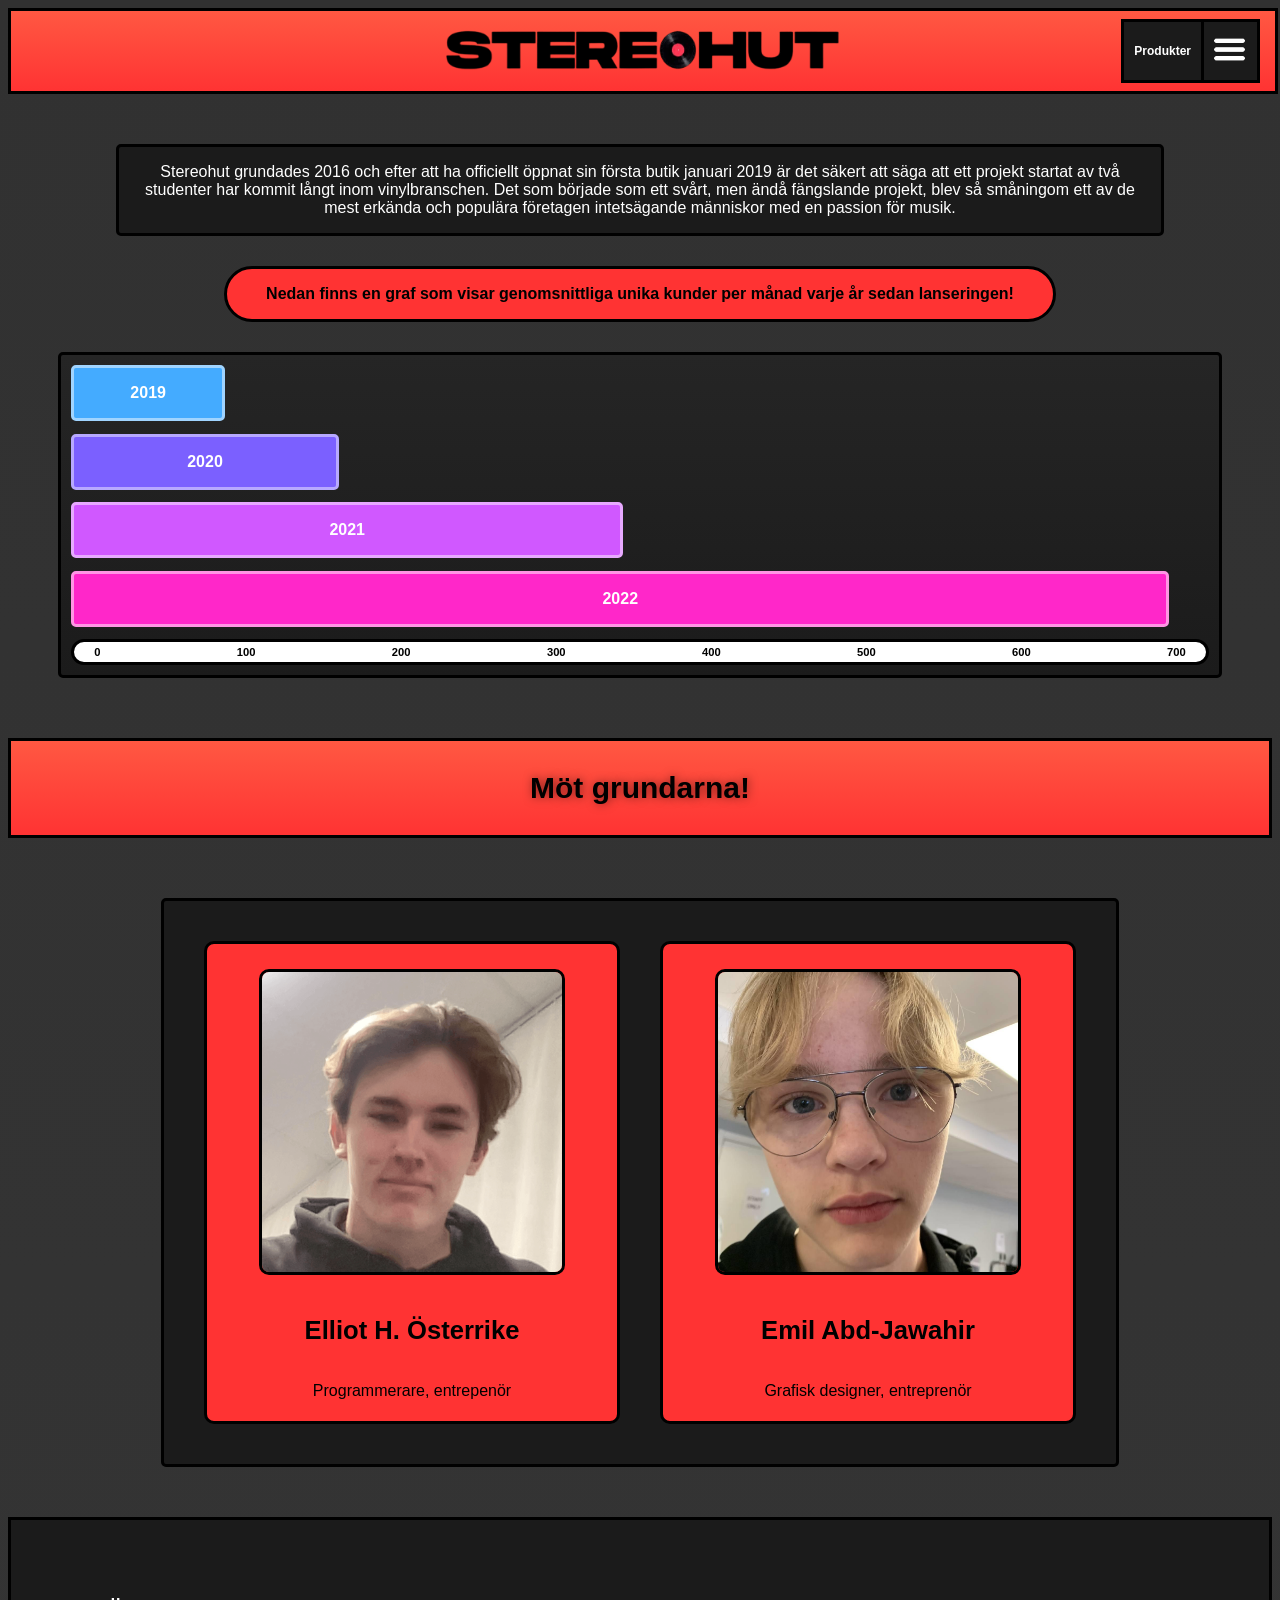
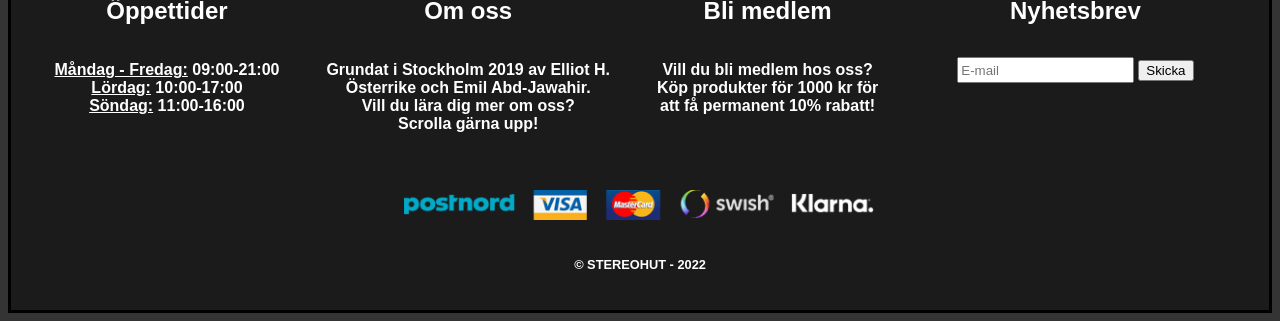
==== commit 81cbfe57: "finish (v1.0)" ====
--- a/html/about.html
+++ b/html/about.html
@@ -1,16 +1,11 @@
 <!DOCTYPE html>
 <head>
-  <!-- Here I linked my CSS and JavaScript files. -->
-
   <link rel="stylesheet" href="/css/styles.css" />
   <script src="script.js" defer></script>
   <link rel="icon" href="/img/stereohut-cut-logo.png" />
 </head>
 
 <body>
-  <!-- Simple nav bar with simple dropdown button. Didn't wanna make this too complicated seeing as it's the
-        site's crown and therefore should be easy to use. -->
-
   <nav class="nav-stereohut">
     <a href="/index.html"
       ><img src="/img/stereohut-logo.png" class="logo" />
@@ -54,6 +49,8 @@
     </div>
   </nav>
 
+  <!-- Some fake history to make the page look nicer. -->
+
   <div class="header-about">
     <p>
       Stereohut grundades 2016 och efter att ha officiellt öppnat sin första
@@ -73,6 +70,9 @@
       >
     </p>
   </div>
+
+  <!-- I mainly made this to show that I know how to make graphs (sort of).
+  It's meant to show the apparent success of the company throughout the years. -->
 
   <div class="container-graph">
     <div class="item-graph-1">
@@ -98,6 +98,8 @@
       <p><b>700</b></p>
     </div>
   </div>
+
+  <!-- I used my friends for this. -->
 
   <nav class="nav-about">
     <h3 class="text-shadow"><b>Möt grundarna!</b></h3>
--- a/css/styles.css
+++ b/css/styles.css
@@ -29,7 +29,7 @@
 /*
 This is to remove text decoration from visited links (hyperlinks).
 If not, they appear as purple with an understroke, which ruins the layout of the page.
- */
+*/
 
 a:link {
   text-decoration: none;
@@ -81,6 +81,17 @@
 
 /*
 --- DROPDOWN BUTTONS ---
+*/
+
+/* 
+I remade the dropdown button three times - without using links the
+final time. I've learnt how to make one, and this is he latest version.
+*/
+
+/* 
+The dropdown menu consists of two buttons, the products and the
+menu buttons. They are in place for easy navigation as well as
+access to the About, Contacts and Documentation pages.
 */
 
 .dropdown-info-button {
@@ -113,7 +124,8 @@
 }
 
 /* 
-Added some simple hover effects to the dropdown button.
+Added some simple hover effects to the dropdown button, so you
+know when you're hovering over it.
 */
 
 .dropdown-info-menu a:hover {
@@ -132,8 +144,9 @@
 }
 
 /* 
-Positioning the dropdown menu so it doesn't go off-screen.
- */
+Positioning the dropdown menus. I want them to be inline with the buttons and
+not go off-screen. Both the menus share the same y-level and x-level. 
+*/
 
 .dropdown-info:hover .dropdown-info-menu {
   display: block;
@@ -152,7 +165,9 @@
   margin: 0px;
 }
 
-/* ...  */
+/* 
+Same process, except it's for the products dropdown.
+*/
 
 .dropdown-products-button {
   color: rgb(255, 255, 255);
@@ -224,9 +239,10 @@
 */
 
 /* 
-Here lays some complicated stuff. 
-Some of the code is taken from CodingNepal, but it was more of a way for me to gain a deeper understanding of JavaScript.
-I'm confident in saying that I have learnt how to create an image slider without using a tutorial.
+Here lays some complicated stuff. Code is *partially* taken from CodingNepal, but
+using it was more of a way for me to gain a deeper understanding of JavaScript.
+I'm confident in saying that I have learnt how to create an image slider, and can
+replicate one without the use of a tutorial.
 */
 
 .div-image-wheel {
@@ -256,6 +272,10 @@
   border-radius: 5px;
 }
 
+/*
+Overflow prevents the images from going outside the container.
+*/
+
 .wrapper .carousel {
   white-space: nowrap;
   font-size: 0px;
@@ -303,6 +323,11 @@
   outline: none;
 }
 
+/*
+Simple animation I made to fill the importance of the button
+and to make the website pop a bit more.
+*/
+
 .item-browse:hover {
   box-shadow: inset 1480px 0 0 0 rgb(255, 51, 51);
   color: rgb(0, 0, 0);
@@ -311,6 +336,12 @@
 
 /*
 --- TOOLTIPS ---
+*/
+
+/*
+More about the process of the implementation of tooltips can be seen
+in the Documentation section. This also applies to some other
+complicated stuff.
 */
 
 .category-info {
@@ -329,8 +360,9 @@
 
 /*
 [data-msg] is the popup that appears when hovering over the tooltip.
-*/
-
+Some of this is taken from web, but adjusted to make it work in my situation.
+Link unavailable due to me using numerous sources, however code wasn't directly copied.
+*/
 
 [data-msg] {
   position: relative;
@@ -343,6 +375,11 @@
   line-height: 20px;
   cursor: pointer;
 }
+
+/*
+Some of this was taken from random sources online, especially when it came
+to making the little arrow at the bottom.
+*/
 
 [data-msg]:focus:before,
 [data-msg]:hover::before {
@@ -371,7 +408,7 @@
 }
 
 /*
---- CONTACT INFORMATION (FOOTER) ---
+--- FOOTER ---
 */
 
 .div-footer {
@@ -399,6 +436,11 @@
   font-family: "Trebuchet MS", "Lucida Sans Unicode", "Lucida Grande",
     "Lucida Sans", Arial, sans-serif;
 }
+
+/*
+Input is for the send button underneath "Nyhetsbrev". I left it here
+despite also using it in my Contacts page because it applies to both.
+*/
 
 input {
   height: 20px;
@@ -444,6 +486,11 @@
 --- GENRES HOMEPAGE ---
 */
 
+/*
+From this point and on I mostly used CSS stuff I already used, so a lot of
+this might look the same.
+*/
+
 .container-genres {
   background-color: rgba(22, 118, 202, 0);
   height: fit-content;
@@ -498,6 +545,10 @@
 
 /*
 --- PRODUCTS ---
+*/
+
+/*
+This applies to all the product pages.
 */
 
 .container-products {
@@ -591,6 +642,12 @@
   margin-bottom: 30px;
 }
 
+/*
+As previously mentioned, this graph mostly serves as a showcase of my
+knowledge with Flexbox, seeing as something like this isn't present anywhere
+else in the website.
+*/
+
 .container-graph {
   display: flex;
   height: 300px;
@@ -698,6 +755,11 @@
   margin-inline: 20px;
 }
 
+/*
+I added a little animation for when you hover over the pictures.
+A little easter egg I suppose. The images just spin.
+*/
+
 .img-founders {
   width: 300px;
   height: 300px;
@@ -705,6 +767,11 @@
   border-radius: 10px;
   margin-top: 20px;
   margin-bottom: 20px;
+  transition: transform 0.7s ease-in-out;
+}
+
+.img-founders:hover {
+  transform: rotate(360deg);
 }
 
 /* 
@@ -794,3 +861,39 @@
   cursor: pointer;
   background-color: rgb(218, 218, 218);
 }
+
+textarea {
+  font-family: Verdana, Geneva, Tahoma, sans-serif;
+}
+
+/*
+--- DOCUMENTATION ---
+*/
+
+.container-documentation {
+  display: flex;
+  flex-direction: column;
+  align-items: center;
+  background-color: rgb(27, 27, 27);
+  border-style: solid;
+  width: 85%;
+  padding: 30px;
+  margin: auto;
+  padding-bottom: 15px;
+  margin-bottom: 50px;
+}
+
+.item-documentation {
+  height: fit-content;
+  background-color: rgb(255, 51, 51);
+  border-radius: 10px;
+  border-style: solid;
+  width: 100%;
+  margin-bottom: 15px;
+  justify-content: center;
+  align-content: center;
+  align-items: center;
+  text-align: center;
+  color: white;
+  padding: 5px;
+}
